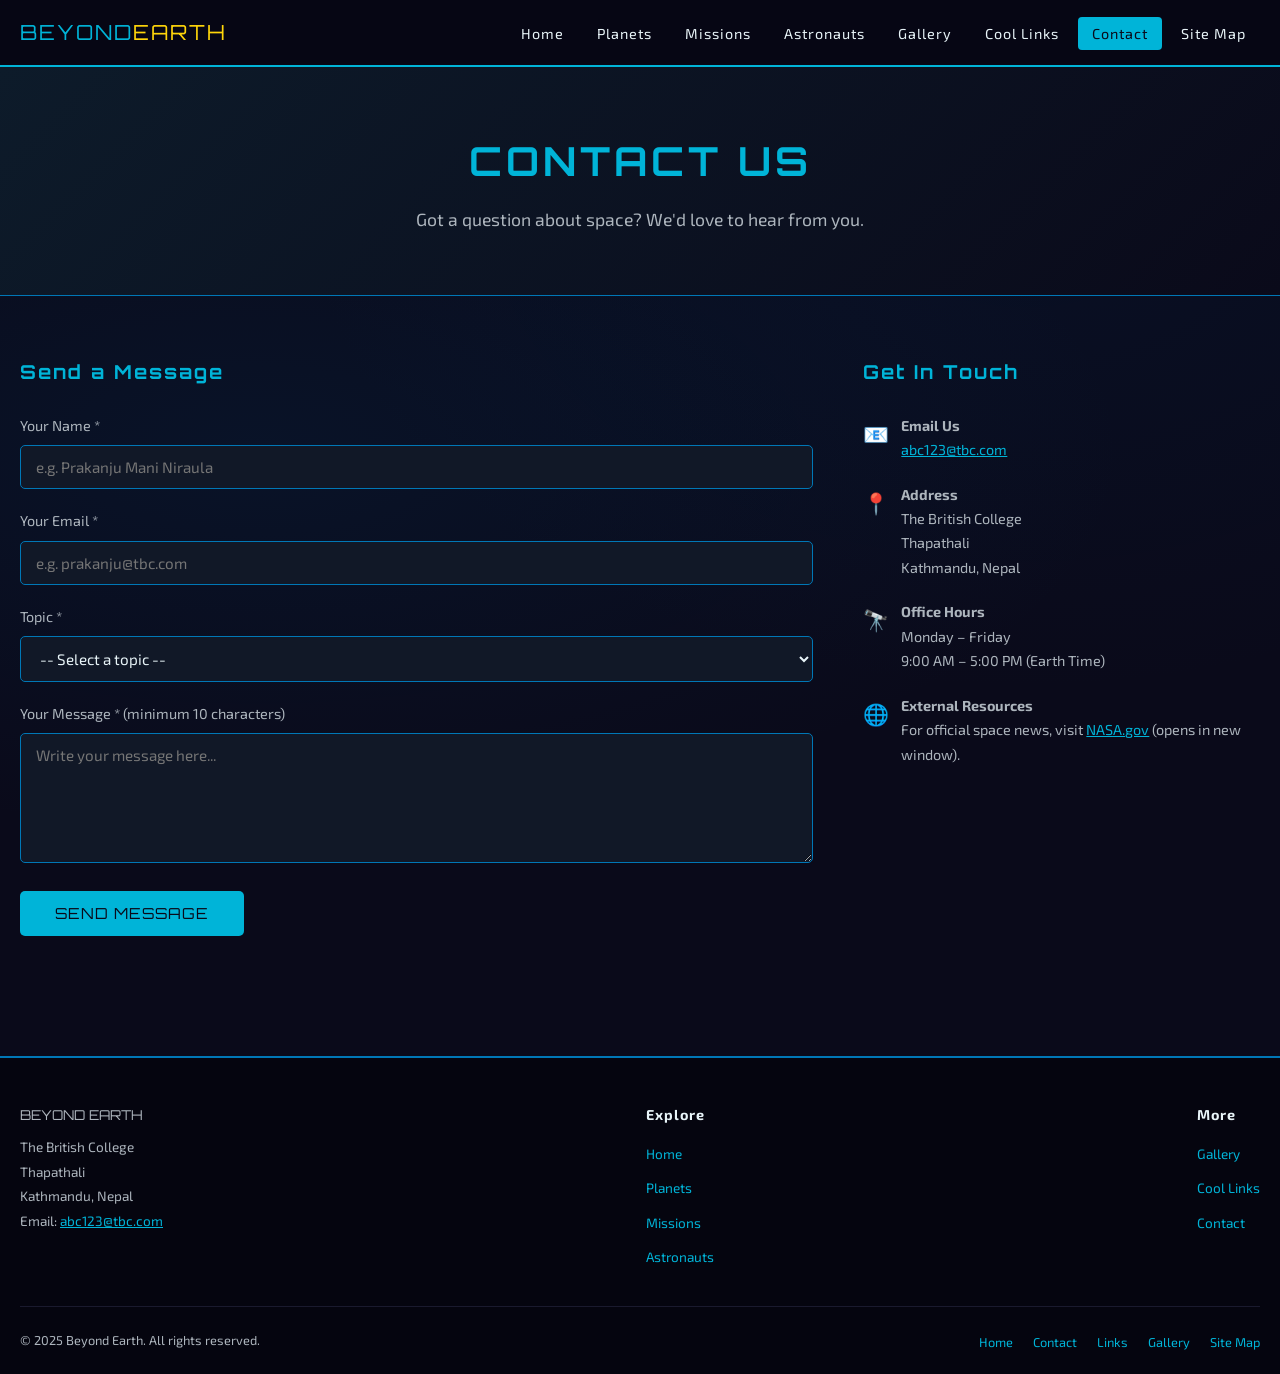
==== contact.html @ 2b2bd4c4 "Final pages" ====
<!DOCTYPE html>
<html lang="en">
<head>
  <meta charset="UTF-8" />
  <meta name="viewport" content="width=device-width, initial-scale=1.0" />
  <title>Contact – Beyond Earth</title>
  <link rel="stylesheet" href="style.css" />
</head>
<body>

  <!-- ====== NAVIGATION BAR ====== -->
  <nav class="main-navbar">
    <div class="navbar-inner">
      <a href="index.html" class="site-logo">BEYOND<span>EARTH</span></a>
      <ul class="nav-links-list">
        <li><a href="index.html">Home</a></li>
        <li><a href="planets.html">Planets</a></li>
        <li><a href="missions.html">Missions</a></li>
        <li><a href="astronauts.html">Astronauts</a></li>
        <li><a href="gallery.html">Gallery</a></li>
        <li><a href="links.html">Cool Links</a></li>
        <li><a href="contact.html" class="active-page">Contact</a></li>
        <li><a href="sitemap.html">Site Map</a></li>
      </ul>
    </div>
  </nav>

  <!-- ====== PAGE TITLE ====== -->
  <div class="page-title-banner">
    <h1>CONTACT US</h1>
    <p>Got a question about space? We'd love to hear from you.</p>
  </div>

  <!-- ====== CONTACT SECTION ====== -->
  <section class="contact-main-section">

    <!-- CONTACT FORM -->
    <div class="contact-form-side">
      <h2>Send a Message</h2>

      <form id="space-contact-form" novalidate>

        <div class="form-field-group">
          <label class="form-field-label" for="visitor-name">Your Name *</label>
          <input
            class="form-text-input"
            type="text"
            id="visitor-name"
            name="visitor-name"
            placeholder="e.g. Prakanju Mani Niraula"
          />
          <p class="field-error-message" id="name-error">Please enter your name.</p>
        </div>

        <div class="form-field-group">
          <label class="form-field-label" for="visitor-email">Your Email *</label>
          <input
            class="form-text-input"
            type="email"
            id="visitor-email"
            name="visitor-email"
            placeholder="e.g. prakanju@tbc.com"
          />
          <p class="field-error-message" id="email-error">Please enter a valid email address.</p>
        </div>

        <div class="form-field-group">
          <label class="form-field-label" for="message-topic">Topic *</label>
          <select class="form-select-input" id="message-topic" name="message-topic">
            <option value="">-- Select a topic --</option>
            <option value="planets">Planets &amp; Solar System</option>
            <option value="missions">Space Missions</option>
            <option value="astronauts">Astronauts</option>
            <option value="general">General Question</option>
            <option value="other">Other</option>
          </select>
          <p class="field-error-message" id="topic-error">Please select a topic.</p>
        </div>

        <div class="form-field-group">
          <label class="form-field-label" for="visitor-message">Your Message * (minimum 10 characters)</label>
          <textarea
            class="form-message-textarea"
            id="visitor-message"
            name="visitor-message"
            placeholder="Write your message here..."
          ></textarea>
          <p class="field-error-message" id="message-error">Your message must be at least 10 characters long.</p>
        </div>

        <button type="submit" class="form-submit-btn">SEND MESSAGE</button>

        <div class="form-success-message">
          ✓ Thank you! Your message has been sent. We will get back to you soon.
        </div>

      </form>
    </div>

    <!-- CONTACT INFO SIDE -->
    <div class="contact-info-side">
      <h2>Get In Touch</h2>

      <div class="contact-info-item">
        <span class="info-item-icon">📧</span>
        <div class="info-item-text">
          <p><strong>Email Us</strong></p>
          <p><a href="mailto:abc123@tbc.com">abc123@tbc.com</a></p>
        </div>
      </div>

      <div class="contact-info-item">
        <span class="info-item-icon">📍</span>
        <div class="info-item-text">
          <p><strong>Address</strong></p>
          <p>The British College<br />Thapathali<br />Kathmandu, Nepal</p>
        </div>
      </div>

      <div class="contact-info-item">
        <span class="info-item-icon">🔭</span>
        <div class="info-item-text">
          <p><strong>Office Hours</strong></p>
          <p>Monday – Friday<br />9:00 AM – 5:00 PM (Earth Time)</p>
        </div>
      </div>

      <div class="contact-info-item">
        <span class="info-item-icon">🌐</span>
        <div class="info-item-text">
          <p><strong>External Resources</strong></p>
          <p>
            For official space news, visit
            <a href="https://www.nasa.gov" target="_blank">NASA.gov</a>
            (opens in new window).
          </p>
        </div>
      </div>

    </div>

  </section>

  <!-- ====== FOOTER ====== -->
  <footer class="main-footer">
    <div class="footer-top-row">
      <div class="footer-address-block">
        <p class="footer-site-name">BEYOND EARTH</p>
        <p>
          The British College<br />
          Thapathali<br />
          Kathmandu, Nepal<br />
          Email: <a href="mailto:abc123@tbc.com">abc123@tbc.com</a>
        </p>
      </div>
      <div class="footer-nav-column">
        <h4>Explore</h4>
        <ul class="footer-nav-links">
          <li><a href="index.html">Home</a></li>
          <li><a href="planets.html">Planets</a></li>
          <li><a href="missions.html">Missions</a></li>
          <li><a href="astronauts.html">Astronauts</a></li>
        </ul>
      </div>
      <div class="footer-nav-column">
        <h4>More</h4>
        <ul class="footer-nav-links">
          <li><a href="gallery.html">Gallery</a></li>
          <li><a href="links.html">Cool Links</a></li>
          <li><a href="contact.html">Contact</a></li>
        </ul>
      </div>
    </div>
    <div class="footer-bottom-bar">
      <p>&copy; 2025 Beyond Earth. All rights reserved.</p>
      <ul class="footer-secondary-nav">
        <li><a href="index.html">Home</a></li>
        <li><a href="contact.html">Contact</a></li>
        <li><a href="links.html">Links</a></li>
        <li><a href="gallery.html">Gallery</a></li>
        <li><a href="sitemap.html">Site Map</a></li>
      </ul>
    </div>
  </footer>

  <script src="script.js"></script>
</body>
</html>
---- style.css ----
/* ===========================
   SPACE EXPLORATION WEBSITE
   Main Stylesheet
=========================== */

/* --- Google Fonts --- */
@import url('https://fonts.googleapis.com/css2?family=Orbitron:wght@400;700;900&family=Exo+2:wght@300;400;600&display=swap');

/* --- Root Colors & Variables --- */
:root {
  --dark-space: #0a0a1a;
  --deep-blue: #0d1b2a;
  --star-white: #e8f4f8;
  --bright-blue: #00b4d8;
  --glow-blue: #0077b6;
  --accent-gold: #ffd60a;
  --soft-gray: #adb5bd;
  --card-bg: #111827;
  --nav-bg: #060614;
  --footer-bg: #05050f;
  --max-width: 1320px;
}

/* --- Reset & Base --- */
* {
  margin: 0;
  padding: 0;
  box-sizing: border-box;
}

body {
  background-color: var(--dark-space);
  background-image:
    radial-gradient(ellipse at 20% 50%, rgba(0, 70, 120, 0.15) 0%, transparent 60%),
    radial-gradient(ellipse at 80% 20%, rgba(0, 40, 80, 0.2) 0%, transparent 50%),
    url("https://upload.wikimedia.org/wikipedia/commons/thumb/1/1e/Large_Binocular_Telescope_-_swifts_2006_a.jpg/1280px-Large_Binocular_Telescope_-_swifts_2006_a.jpg");
  background-attachment: fixed;
  background-size: cover;
  background-position: center top;
  background-repeat: no-repeat;
  color: var(--star-white);
  font-family: 'Exo 2', sans-serif;
  font-size: 16px;
  line-height: 1.7;
}

/* --- Page Wrapper (max width) --- */
.page-wrapper {
  max-width: var(--max-width);
  margin: 0 auto;
  padding: 0 20px;
}

/* ===========================
   NAVIGATION BAR
=========================== */

.main-navbar {
  background-color: var(--nav-bg);
  border-bottom: 2px solid var(--bright-blue);
  position: sticky;
  top: 0;
  z-index: 1000;
}

.navbar-inner {
  max-width: var(--max-width);
  margin: 0 auto;
  padding: 0 20px;
  display: flex;
  align-items: center;
  justify-content: space-between;
  height: 65px;
}

.site-logo {
  font-family: 'Orbitron', sans-serif;
  font-size: 1.3rem;
  color: var(--bright-blue);
  text-decoration: none;
  letter-spacing: 2px;
}

.site-logo span {
  color: var(--accent-gold);
}

.nav-links-list {
  list-style: none;
  display: flex;
  gap: 5px;
}

.nav-links-list li a {
  color: var(--star-white);
  text-decoration: none;
  padding: 8px 14px;
  border-radius: 4px;
  font-size: 0.9rem;
  letter-spacing: 1px;
  transition: background 0.3s, color 0.3s;
}

.nav-links-list li a:hover,
.nav-links-list li a.active-page {
  background-color: var(--bright-blue);
  color: var(--dark-space);
}

/* ===========================
   PAGE TITLE BANNER (all pages)
=========================== */

.page-title-banner {
  background: linear-gradient(135deg, var(--deep-blue), var(--dark-space));
  border-bottom: 1px solid var(--glow-blue);
  text-align: center;
  padding: 60px 20px;
}

.page-title-banner h1 {
  font-family: 'Orbitron', sans-serif;
  font-size: 2.5rem;
  color: var(--bright-blue);
  letter-spacing: 4px;
  margin-bottom: 10px;
}

.page-title-banner p {
  color: var(--soft-gray);
  font-size: 1.1rem;
}

/* ===========================
   HOME PAGE - IMAGE SLIDER
=========================== */

.hero-slider-section {
  position: relative;
  width: 100%;
  height: 500px;
  overflow: hidden;
  background: var(--deep-blue);
}

.slider-container {
  display: flex;
  width: 500%;
  height: 100%;
  transition: transform 0.8s ease-in-out;
}

.single-slide {
  width: 20%;
  height: 100%;
  position: relative;
  display: flex;
  align-items: center;
  justify-content: center;
  text-align: center;
}

.slide-background {
  position: absolute;
  top: 0;
  left: 0;
  width: 100%;
  height: 100%;
  background-size: cover;
  background-position: center;
  background-repeat: no-repeat;
  opacity: 0.5;
}

.slide-text-content {
  position: relative;
  z-index: 2;
  padding: 20px;
}

.slide-text-content h2 {
  font-family: 'Orbitron', sans-serif;
  font-size: 2.5rem;
  color: var(--star-white);
  text-shadow: 0 0 20px var(--bright-blue);
  margin-bottom: 15px;
}

.slide-text-content p {
  font-size: 1.1rem;
  color: yellow;
  max-width: 600px;
}

.slider-prev-btn,
.slider-next-btn {
  position: absolute;
  top: 50%;
  transform: translateY(-50%);
  background: rgba(0, 180, 216, 0.3);
  border: 2px solid var(--bright-blue);
  color: var(--star-white);
  font-size: 1.5rem;
  padding: 10px 18px;
  cursor: pointer;
  z-index: 10;
  border-radius: 4px;
  transition: background 0.3s;
}

.slider-prev-btn { left: 20px; }
.slider-next-btn { right: 20px; }

.slider-prev-btn:hover,
.slider-next-btn:hover {
  background: var(--bright-blue);
  color: var(--dark-space);
}

.slider-dot-list {
  position: absolute;
  bottom: 20px;
  width: 100%;
  display: flex;
  justify-content: center;
  gap: 10px;
  z-index: 10;
  list-style: none;
}

.slider-dot {
  width: 12px;
  height: 12px;
  border-radius: 50%;
  background: var(--soft-gray);
  cursor: pointer;
  border: none;
  transition: background 0.3s;
}

.slider-dot.dot-active {
  background: var(--bright-blue);
}

/* ===========================
   HOME PAGE - INTRO SECTION
=========================== */

.home-intro-section {
  padding: 70px 20px;
  text-align: center;
  max-width: var(--max-width);
  margin: 0 auto;
}

.home-intro-section h2 {
  font-family: 'Orbitron', sans-serif;
  font-size: 1.8rem;
  color: var(--accent-gold);
  margin-bottom: 20px;
}

.home-intro-section p {
  max-width: 750px;
  margin: 0 auto 15px;
  color: var(--soft-gray);
}

/* ===========================
   HOME PAGE - QUICK FACTS CARDS
=========================== */

.quick-facts-section {
  padding: 40px 20px 70px;
  max-width: var(--max-width);
  margin: 0 auto;
}

.quick-facts-section h2 {
  font-family: 'Orbitron', sans-serif;
  color: var(--bright-blue);
  text-align: center;
  margin-bottom: 35px;
  font-size: 1.5rem;
  letter-spacing: 2px;
}

.facts-card-row {
  display: flex;
  gap: 25px;
  flex-wrap: wrap;
  justify-content: center;
}

.single-fact-card {
  background: var(--card-bg);
  border: 1px solid var(--glow-blue);
  border-radius: 8px;
  padding: 30px 25px;
  flex: 1;
  min-width: 220px;
  max-width: 280px;
  text-align: center;
  transition: transform 0.3s, border-color 0.3s;
}

.single-fact-card:hover {
  transform: translateY(-6px);
  border-color: var(--bright-blue);
}

.fact-card-icon {
  font-size: 2.5rem;
  display: block;
  margin-bottom: 15px;
}

.single-fact-card h3 {
  font-family: 'Orbitron', sans-serif;
  color: var(--accent-gold);
  font-size: 1rem;
  margin-bottom: 10px;
}

.single-fact-card p {
  color: var(--soft-gray);
  font-size: 0.9rem;
}

/* --- Nested Table (inside missions table cell) --- */
.nested-missions-table {
  width: 100%;
  border-collapse: collapse;
  font-size: 0.82rem;
  margin: 0;
}

.nested-missions-table th {
  background: #0a2a3a;
  color: var(--bright-blue);
  padding: 5px 9px;
  text-align: left;
  font-weight: 600;
}

.nested-missions-table td {
  padding: 5px 9px;
  border-bottom: 1px solid #1a2a3a;
  color: var(--soft-gray);
}

/* ===========================
   PLANETS PAGE
=========================== */

.planets-main-section {
  padding: 60px 20px;
  max-width: var(--max-width);
  margin: 0 auto;
}

.planets-intro-text {
  color: var(--soft-gray);
  margin-bottom: 40px;
  max-width: 800px;
}

.planet-info-block {
  background: var(--card-bg);
  border-left: 4px solid var(--bright-blue);
  border-radius: 8px;
  padding: 30px;
  margin-bottom: 30px;
  display: flex;
  gap: 25px;
  align-items: flex-start;
  flex-wrap: wrap;
}


.planet-details h3 {
  font-family: 'Orbitron', sans-serif;
  color: var(--accent-gold);
  margin-bottom: 10px;
  font-size: 1.2rem;
}

.planet-details p {
  color: var(--soft-gray);
  margin-bottom: 10px;
}

.planet-stats-table {
  width: 100%;
  border-collapse: collapse;
  margin-top: 15px;
  font-size: 0.9rem;
}

.planet-stats-table th {
  background: var(--glow-blue);
  color: var(--star-white);
  padding: 8px 12px;
  text-align: left;
}

.planet-stats-table td {
  padding: 8px 12px;
  border-bottom: 1px solid #1e2a3a;
  color: var(--soft-gray);
}

.planet-stats-table tr:hover td {
  background: #1a2332;
}

/* ===========================
   MISSIONS PAGE - TABLE
=========================== */

.missions-main-section {
  padding: 60px 20px;
  max-width: var(--max-width);
  margin: 0 auto;
}

.missions-intro-text {
  color: var(--soft-gray);
  margin-bottom: 40px;
  max-width: 800px;
}

.big-missions-table {
  width: 100%;
  border-collapse: collapse;
  margin-bottom: 50px;
}

.big-missions-table caption {
  font-family: 'Orbitron', sans-serif;
  color: var(--accent-gold);
  font-size: 1.1rem;
  margin-bottom: 12px;
  text-align: left;
  letter-spacing: 2px;
}

.big-missions-table th {
  background: var(--glow-blue);
  color: var(--star-white);
  padding: 12px 15px;
  text-align: left;
  font-family: 'Orbitron', sans-serif;
  font-size: 0.8rem;
  letter-spacing: 1px;
}

.big-missions-table td {
  padding: 12px 15px;
  border-bottom: 1px solid #1e2a3a;
  color: var(--soft-gray);
  vertical-align: top;
}

.big-missions-table tr:hover td {
  background: #111827;
  color: var(--star-white);
}

.mission-status-badge {
  display: inline-block;
  padding: 3px 10px;
  border-radius: 20px;
  font-size: 0.8rem;
  font-weight: 600;
}

.status-active {
  background: #064e3b;
  color: #34d399;
}

.status-complete {
  background: #1e3a5f;
  color: var(--bright-blue);
}

.status-planned {
  background: #451a03;
  color: var(--accent-gold);
}

/* ===========================
   GALLERY PAGE
=========================== */

.gallery-main-section {
  padding: 60px 20px;
  max-width: var(--max-width);
  margin: 0 auto;
}

.gallery-intro-text {
  color: var(--soft-gray);
  margin-bottom: 40px;
  max-width: 800px;
}

.photo-thumbnail-grid {
  display: grid;
  grid-template-columns: repeat(auto-fill, minmax(220px, 1fr));
  gap: 20px;
  margin-bottom: 40px;
}

.thumbnail-link-wrapper {
  display: block;
  border: 2px solid var(--glow-blue);
  border-radius: 8px;
  overflow: hidden;
  transition: transform 0.3s, border-color 0.3s;
  background: var(--card-bg);
}

.thumbnail-link-wrapper:hover {
  transform: scale(1.04);
  border-color: var(--bright-blue);
}

.thumbnail-image {
  width: 100%;
  height: 200px;
  object-fit: cover;
  display: block;
}

.thumbnail-caption-bar {
  padding: 10px 12px;
  color: var(--soft-gray);
  font-size: 0.85rem;
  text-align: center;
}

/* Full size image modal */
.image-popup-overlay {
  display: none;
  position: fixed;
  top: 0; left: 0;
  width: 100%; height: 100%;
  background: rgba(0,0,0,0.92);
  z-index: 9999;
  justify-content: center;
  align-items: center;
  flex-direction: column;
}

.image-popup-overlay.overlay-visible {
  display: flex;
}

.popup-full-image {
  max-width: 90%;
  max-height: 75vh;
  border: 2px solid var(--bright-blue);
  border-radius: 8px;
}

.popup-caption-text {
  color: var(--star-white);
  margin-top: 15px;
  font-size: 1rem;
}

.popup-close-btn {
  position: absolute;
  top: 20px;
  right: 30px;
  background: none;
  border: 2px solid var(--bright-blue);
  color: var(--bright-blue);
  font-size: 1.5rem;
  cursor: pointer;
  padding: 5px 12px;
  border-radius: 4px;
}

.popup-close-btn:hover {
  background: var(--bright-blue);
  color: var(--dark-space);
}

/* ===========================
   ASTRONAUTS PAGE
=========================== */

.astronauts-main-section {
  padding: 60px 20px;
  max-width: var(--max-width);
  margin: 0 auto;
}

.astronaut-cards-grid {
  display: grid;
  grid-template-columns: repeat(auto-fill, minmax(260px, 1fr));
  gap: 25px;
  margin-top: 30px;
}

.astronaut-profile-card {
  background: var(--card-bg);
  border: 1px solid var(--glow-blue);
  border-radius: 10px;
  padding: 25px;
  text-align: center;
  transition: transform 0.3s;
}

.astronaut-profile-card:hover {
  transform: translateY(-5px);
}

.astronaut-avatar-icon {
  font-size: 3.5rem;
  display: block;
  margin-bottom: 12px;
}

.astronaut-profile-card h3 {
  font-family: 'Orbitron', sans-serif;
  color: var(--accent-gold);
  font-size: 1rem;
  margin-bottom: 5px;
}

.astronaut-nationality {
  color: var(--bright-blue);
  font-size: 0.85rem;
  margin-bottom: 12px;
}

.astronaut-profile-card p {
  color: var(--soft-gray);
  font-size: 0.9rem;
}

/* ===========================
   LINKS / RESOURCES PAGE
=========================== */

.links-main-section {
  padding: 60px 20px;
  max-width: var(--max-width);
  margin: 0 auto;
}

.links-category-group {
  margin-bottom: 50px;
}

.links-category-group h2 {
  font-family: 'Orbitron', sans-serif;
  color: var(--bright-blue);
  font-size: 1.2rem;
  letter-spacing: 2px;
  margin-bottom: 20px;
  padding-bottom: 8px;
  border-bottom: 1px solid var(--glow-blue);
}

.external-link-card {
  background: var(--card-bg);
  border: 1px solid #1e2a3a;
  border-radius: 8px;
  padding: 20px 25px;
  margin-bottom: 15px;
  display: flex;
  justify-content: space-between;
  align-items: center;
  flex-wrap: wrap;
  gap: 10px;
  transition: border-color 0.3s;
}

.external-link-card:hover {
  border-color: var(--bright-blue);
}

.link-card-left h3 {
  color: var(--star-white);
  margin-bottom: 5px;
  font-size: 1rem;
}

.link-card-left p {
  color: var(--soft-gray);
  font-size: 0.9rem;
}

.visit-site-link {
  color: var(--bright-blue);
  text-decoration: none;
  border: 1px solid var(--bright-blue);
  padding: 7px 16px;
  border-radius: 4px;
  font-size: 0.9rem;
  white-space: nowrap;
  transition: background 0.3s, color 0.3s;
}

.visit-site-link:hover {
  background: var(--bright-blue);
  color: var(--dark-space);
}

/* ===========================
   CONTACT PAGE
=========================== */

.contact-main-section {
  padding: 60px 20px;
  max-width: var(--max-width);
  margin: 0 auto;
  display: flex;
  gap: 50px;
  flex-wrap: wrap;
}

.contact-form-side {
  flex: 2;
  min-width: 280px;
}

.contact-info-side {
  flex: 1;
  min-width: 220px;
}

.contact-form-side h2,
.contact-info-side h2 {
  font-family: 'Orbitron', sans-serif;
  color: var(--bright-blue);
  font-size: 1.2rem;
  margin-bottom: 25px;
  letter-spacing: 2px;
}

.form-field-group {
  margin-bottom: 20px;
}

.form-field-label {
  display: block;
  color: var(--soft-gray);
  margin-bottom: 7px;
  font-size: 0.9rem;
}

.form-text-input,
.form-select-input,
.form-message-textarea {
  width: 100%;
  background: var(--card-bg);
  border: 1px solid var(--glow-blue);
  color: var(--star-white);
  padding: 12px 15px;
  border-radius: 5px;
  font-family: 'Exo 2', sans-serif;
  font-size: 0.95rem;
  outline: none;
  transition: border-color 0.3s;
}

.form-text-input:focus,
.form-select-input:focus,
.form-message-textarea:focus {
  border-color: var(--bright-blue);
}

.form-message-textarea {
  height: 130px;
  resize: vertical;
}

.field-error-message {
  color: #f87171;
  font-size: 0.82rem;
  margin-top: 5px;
  display: none;
}

.field-error-message.error-visible {
  display: block;
}

.form-submit-btn {
  background: var(--bright-blue);
  color: var(--dark-space);
  border: none;
  padding: 13px 35px;
  font-family: 'Orbitron', sans-serif;
  font-size: 0.95rem;
  letter-spacing: 1px;
  border-radius: 5px;
  cursor: pointer;
  transition: background 0.3s;
}

.form-submit-btn:hover {
  background: var(--glow-blue);
  color: var(--star-white);
}

.form-success-message {
  display: none;
  background: #064e3b;
  border: 1px solid #34d399;
  color: #34d399;
  padding: 15px 20px;
  border-radius: 5px;
  margin-top: 15px;
}

.form-success-message.success-visible {
  display: block;
}

.contact-info-item {
  display: flex;
  gap: 12px;
  margin-bottom: 20px;
  align-items: flex-start;
}

.info-item-icon {
  font-size: 1.3rem;
  flex-shrink: 0;
  margin-top: 2px;
}

.info-item-text p {
  color: var(--soft-gray);
  font-size: 0.9rem;
}

.info-item-text a {
  color: var(--bright-blue);
}

.info-item-text a:hover {
  text-decoration: underline;
}

/* ===========================
   SITEMAP PAGE
=========================== */

.sitemap-main-section {
  padding: 60px 20px;
  max-width: var(--max-width);
  margin: 0 auto;
}

.sitemap-intro-text {
  color: var(--soft-gray);
  margin-bottom: 40px;
  max-width: 700px;
}

.sitemap-tree {
  display: flex;
  flex-wrap: wrap;
  gap: 30px;
  margin-bottom: 50px;
}

.sitemap-branch {
  background: var(--card-bg);
  border: 1px solid var(--glow-blue);
  border-radius: 10px;
  padding: 25px 30px;
  min-width: 200px;
  flex: 1;
}

.sitemap-branch-title {
  font-family: 'Orbitron', sans-serif;
  color: var(--accent-gold);
  font-size: 0.95rem;
  letter-spacing: 1px;
  margin-bottom: 15px;
  padding-bottom: 8px;
  border-bottom: 1px solid var(--glow-blue);
}

.sitemap-page-list {
  list-style: none;
}

.sitemap-page-list li {
  margin-bottom: 10px;
  padding-left: 12px;
  border-left: 2px solid var(--bright-blue);
}

.sitemap-page-list li a {
  color: var(--star-white);
  text-decoration: none;
  font-size: 0.95rem;
  transition: color 0.2s;
}

.sitemap-page-list li a:hover {
  color: var(--bright-blue);
}

.sitemap-page-list li span {
  display: block;
  color: var(--soft-gray);
  font-size: 0.8rem;
  margin-top: 2px;
}

.sitemap-visual-diagram h2 {
  font-family: 'Orbitron', sans-serif;
  color: var(--bright-blue);
  font-size: 1.1rem;
  letter-spacing: 2px;
  margin-bottom: 30px;
  text-align: center;
}

.sitemap-diagram-home {
  display: block;
  background: var(--bright-blue);
  color: var(--dark-space);
  font-family: 'Orbitron', sans-serif;
  font-size: 0.85rem;
  padding: 12px 25px;
  border-radius: 6px;
  font-weight: 700;
  margin: 0 auto 10px;
  text-align: center;
  text-decoration: none;
  width: fit-content;
}

.sitemap-connector-line {
  width: 2px;
  height: 25px;
  background: var(--bright-blue);
  margin: 0 auto;
}

.sitemap-diagram-pages {
  display: flex;
  justify-content: center;
  gap: 12px;
  flex-wrap: wrap;
  margin-top: 10px;
}

.sitemap-diagram-page-box {
  background: var(--card-bg);
  border: 1px solid var(--bright-blue);
  color: var(--star-white);
  font-size: 0.8rem;
  padding: 10px 16px;
  border-radius: 6px;
  text-align: center;
  text-decoration: none;
  transition: background 0.3s;
  min-width: 110px;
}

.sitemap-diagram-page-box:hover {
  background: var(--glow-blue);
  color: var(--star-white);
}

/* ===========================
   FOOTER
=========================== */

.main-footer {
  background: var(--footer-bg);
  border-top: 2px solid var(--glow-blue);
  padding: 45px 20px 20px;
  margin-top: 60px;
}

.footer-top-row {
  max-width: var(--max-width);
  margin: 0 auto;
  display: flex;
  gap: 40px;
  flex-wrap: wrap;
  justify-content: space-between;
  margin-bottom: 30px;
}

.footer-site-name {
  font-family: 'Orbitron', sans-serif;
  color: var(--bright-blue);
  font-size: 1.1rem;
  margin-bottom: 8px;
}

.footer-address-block p {
  color: var(--soft-gray);
  font-size: 0.85rem;
  line-height: 1.8;
}

.footer-nav-column h4 {
  color: var(--star-white);
  font-size: 0.9rem;
  margin-bottom: 12px;
  letter-spacing: 1px;
}

.footer-nav-links {
  list-style: none;
}

.footer-nav-links li {
  margin-bottom: 7px;
}

.footer-nav-links a {
  color: var(--soft-gray);
  text-decoration: none;
  font-size: 0.85rem;
  transition: color 0.3s;
}

.footer-nav-links a:hover {
  color: var(--bright-blue);
}

.footer-bottom-bar {
  max-width: var(--max-width);
  margin: 0 auto;
  padding-top: 20px;
  border-top: 1px solid #1a1a2e;
  display: flex;
  justify-content: space-between;
  align-items: center;
  flex-wrap: wrap;
  gap: 10px;
}

.footer-bottom-bar p {
  color: var(--soft-gray);
  font-size: 0.8rem;
}

.footer-secondary-nav {
  list-style: none;
  display: flex;
  gap: 20px;
}

.footer-secondary-nav a {
  color: var(--soft-gray);
  font-size: 0.8rem;
  text-decoration: none;
}

.footer-secondary-nav a:hover {
  color: var(--bright-blue);
}

/* ===========================
   LINK COLORS (site-wide)
=========================== */

a:link    { color: var(--bright-blue); }
a:visited { color: #7ec8e3; }
a:hover   { color: var(--accent-gold); }
a:active  { color: var(--accent-gold); }
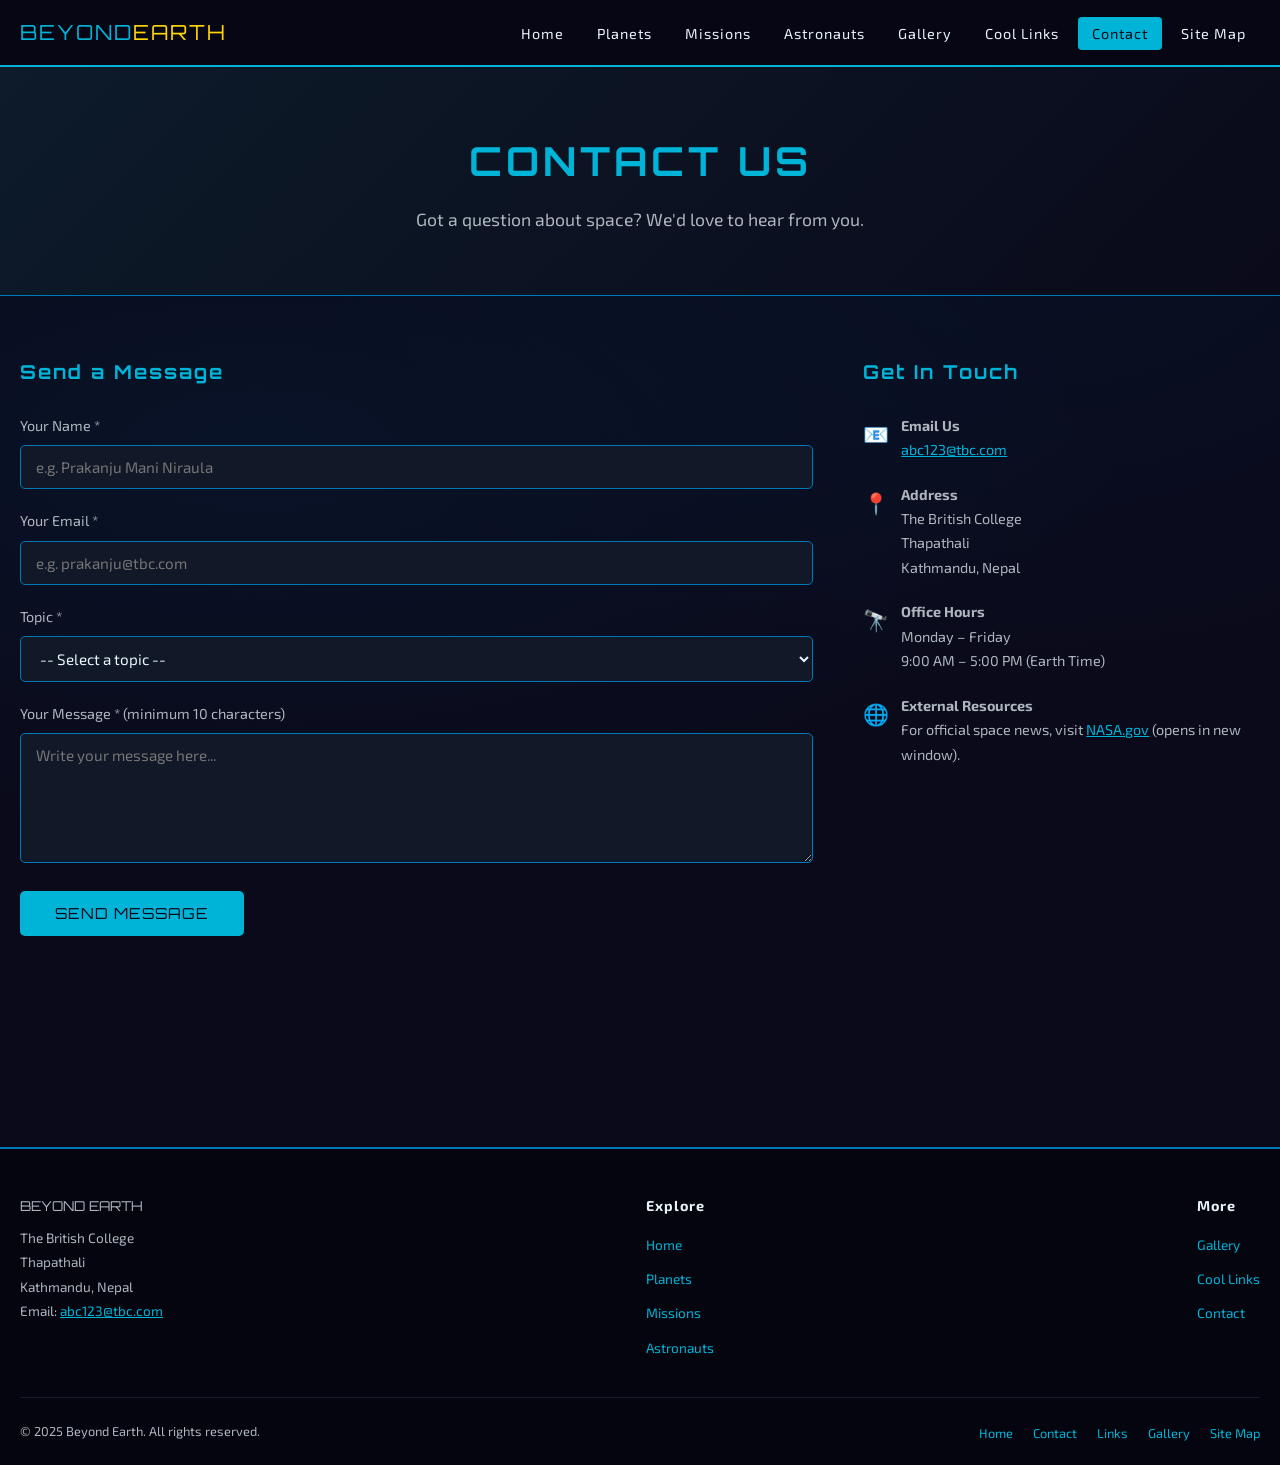
==== commit 629fc998: "Edited" ====
--- a/contact.html
+++ b/contact.html
@@ -137,6 +137,19 @@
         </div>
       </div>
 
+      <div class="contact-map-block">
+        <iframe
+          src="https://www.google.com/maps/embed?pb=!1m18!1m12!1m3!1d3532.8!2d85.3189045!3d27.6933152!2m3!1f0!2f0!3f0!3m2!1i1024!2i768!4f13.1!3m3!1m2!1s0x39eb19b292955757%3A0xababdf4b330f97de!2sThe%20British%20College%2C%20Kathmandu!5e0!3m2!1sen!2snp!4v1699000000000"
+          width="100%"
+          height="220"
+          style="border:0; border-radius: 8px; margin-top: 12px;"
+          allowfullscreen=""
+          loading="lazy"
+          referrerpolicy="no-referrer-when-downgrade"
+          title="The British College location on Google Maps">
+        </iframe>
+      </div>
+
     </div>
 
   </section>
